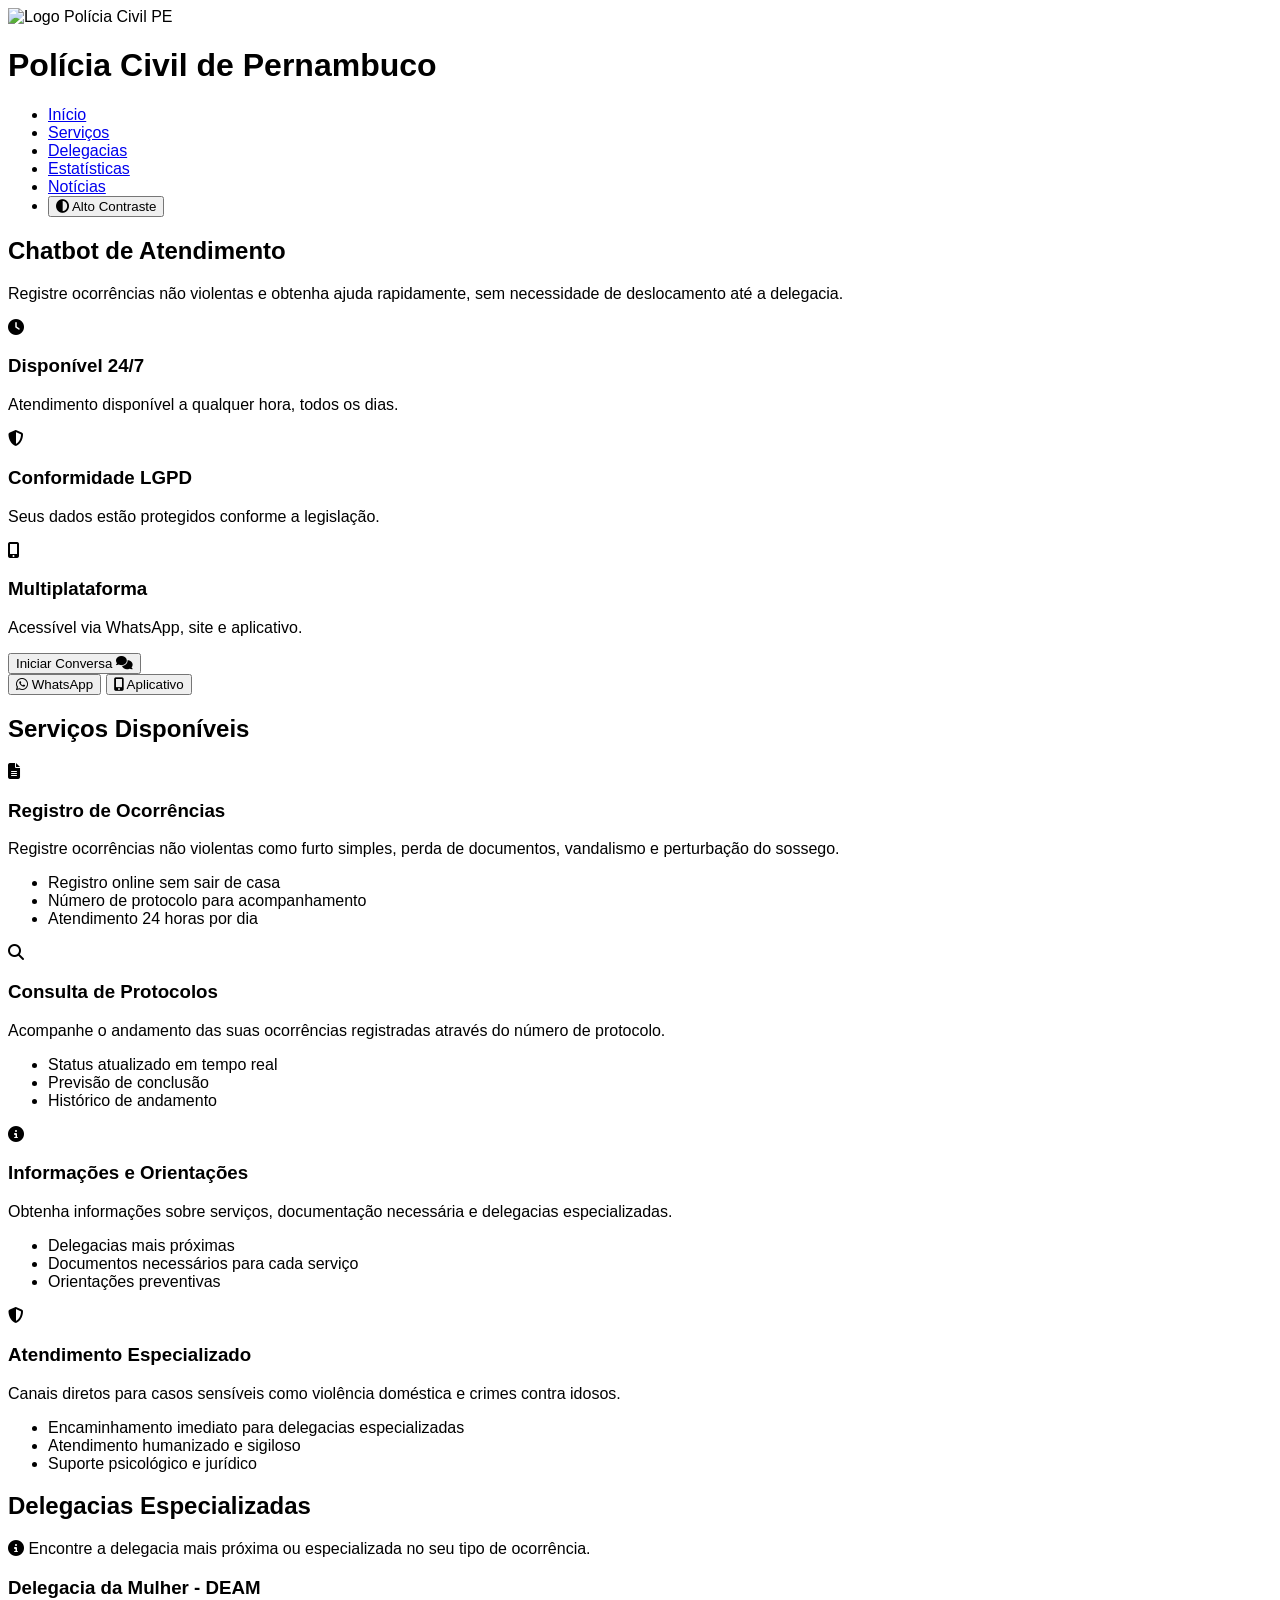
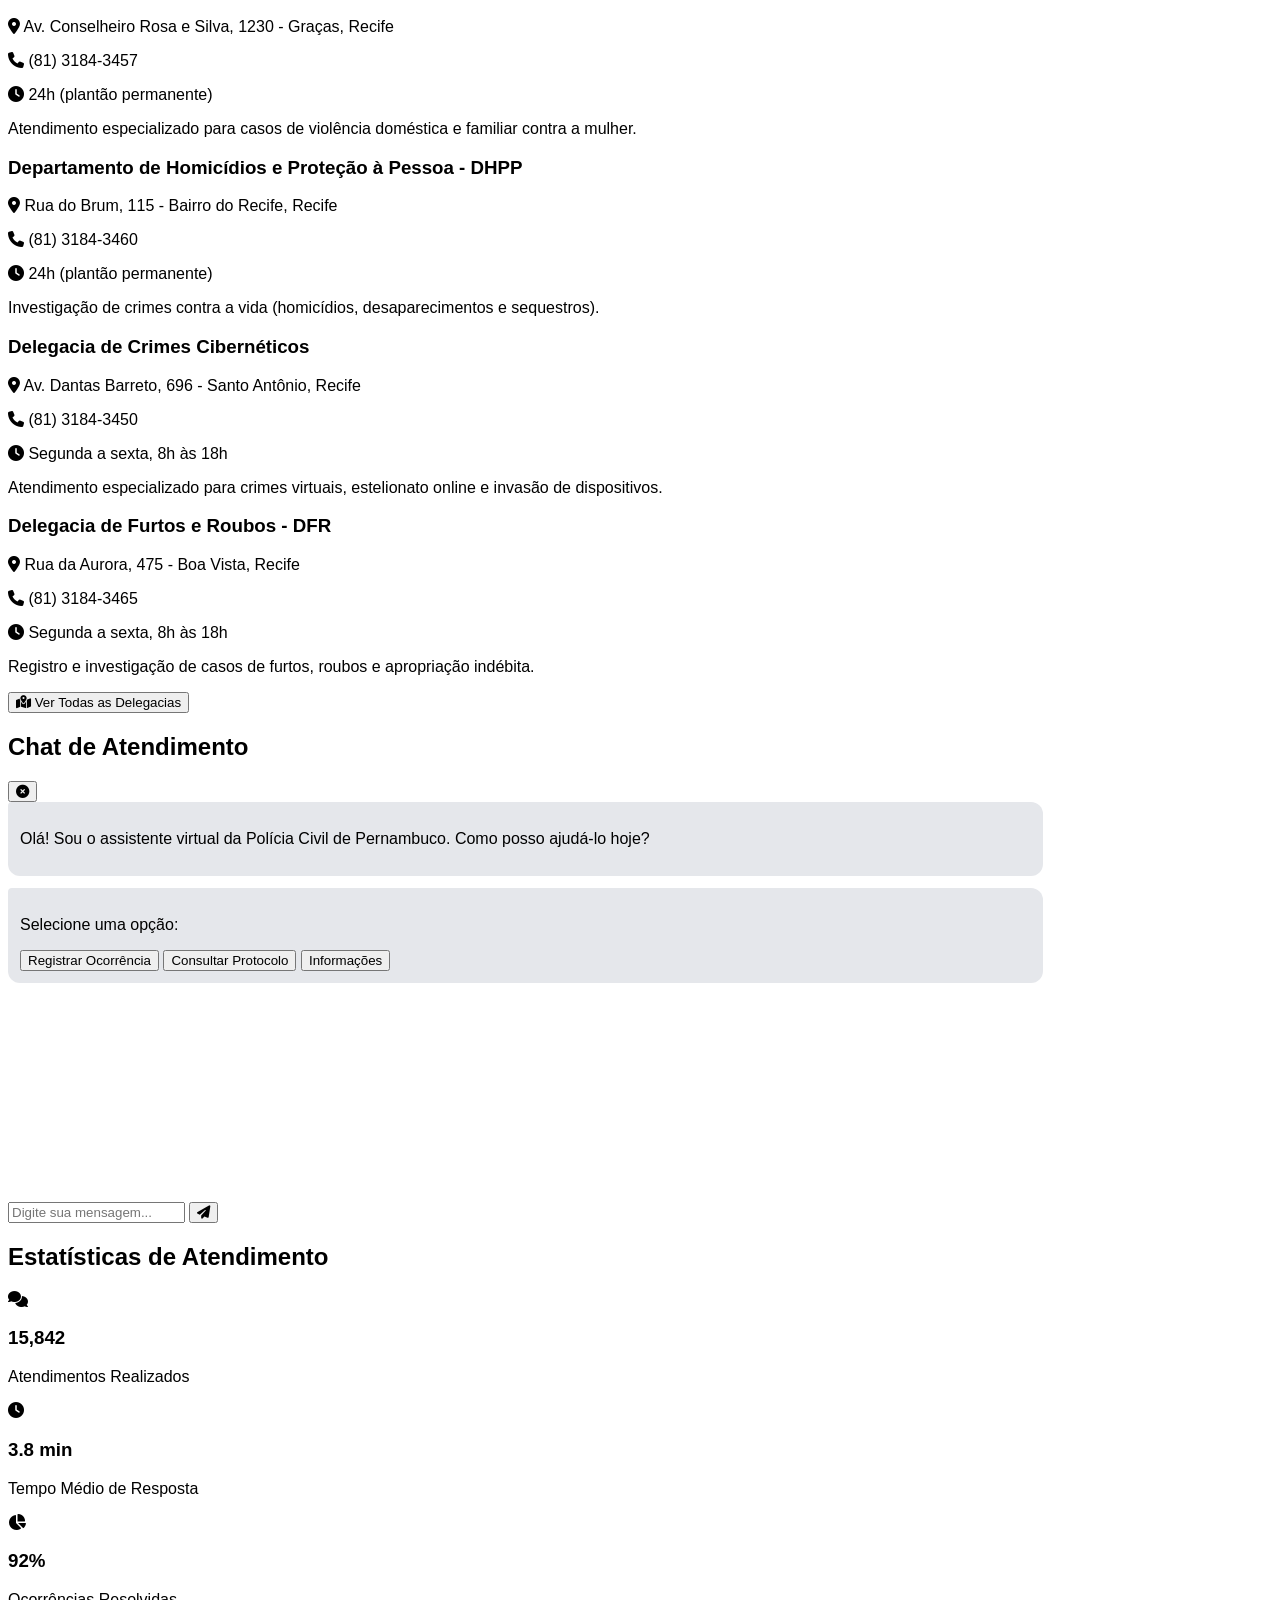
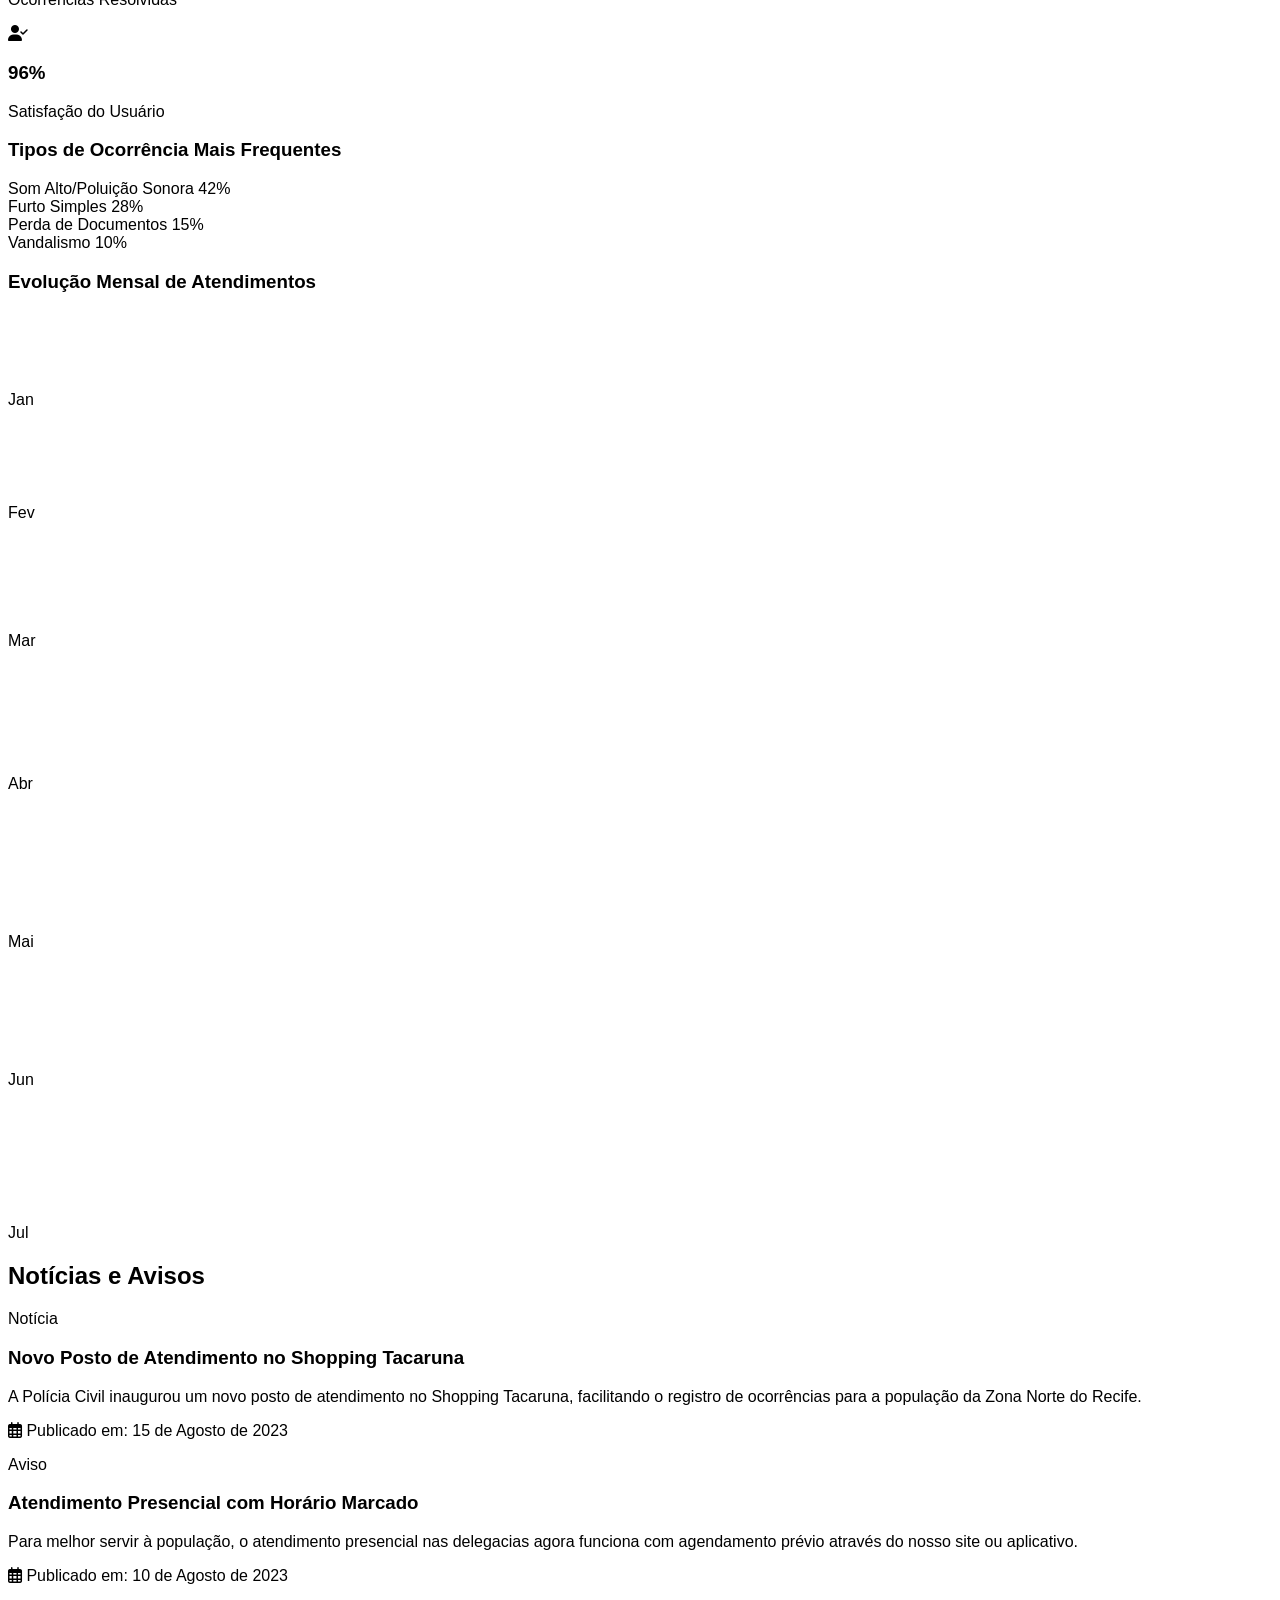
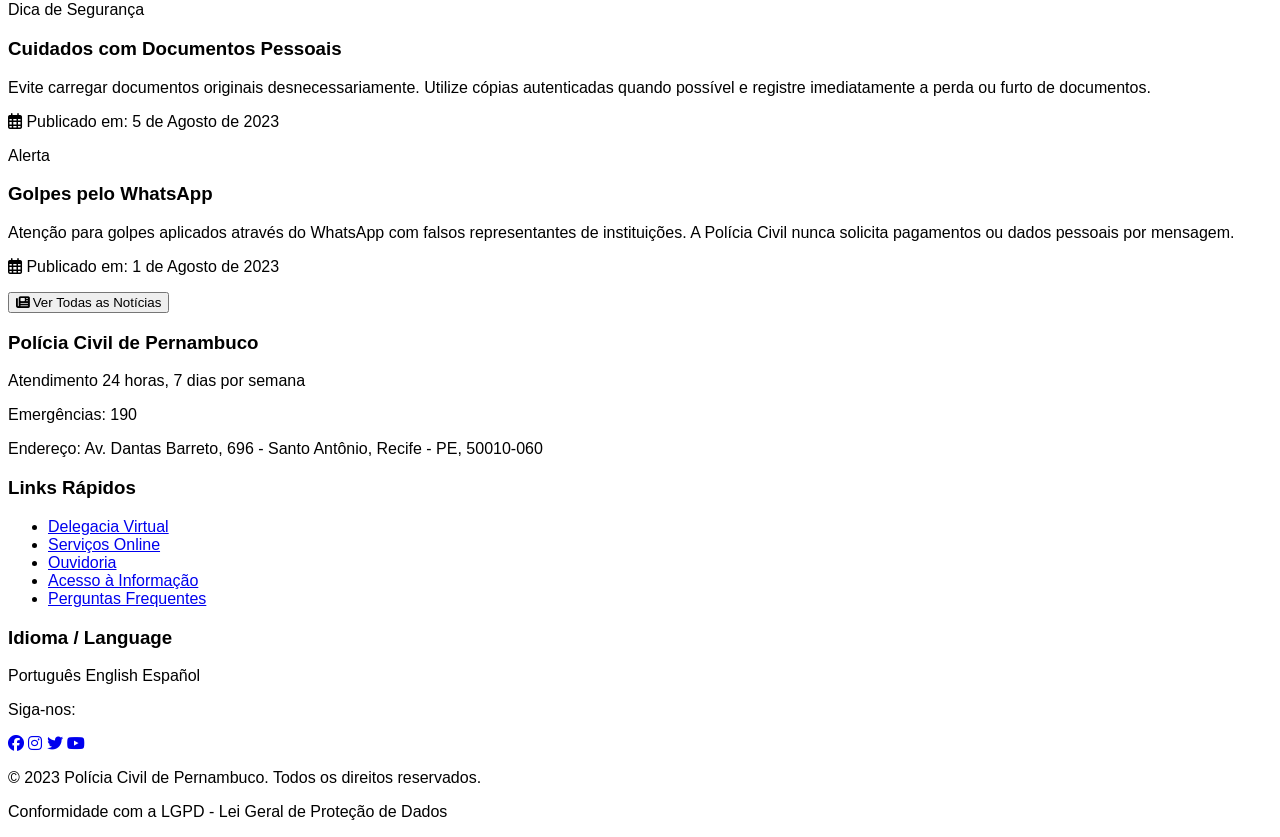
==== projeto-pcpe/index.html @ b9df8be2 "Primeiro commit" ====
<!DOCTYPE html>
<html lang="pt-BR">
<head>
    <meta charset="UTF-8">
    <meta name="viewport" content="width=device-width, initial-scale=1.0">
    <title>Chatbot - Polícia Civil de Pernambuco</title>
    <link href="https://cdn.jsdelivr.net/npm/tailwindcss@2.2.19/dist/tailwind.min.css" rel="stylesheet">
    <link rel="stylesheet" href="https://cdnjs.cloudflare.com/ajax/libs/font-awesome/6.4.0/css/all.min.css">
    <link rel="stylesheet" href="css/style.css">
    <link rel="stylesheet" href="css/chat.css">
</head>
<body class="bg-gray-100">
    <!-- Header -->
    <header class="bg-blue-900 text-white py-4 px-6 shadow-md">
        <div class="container mx-auto flex justify-between items-center">
            <div class="flex items-center">
                <img src="[data-uri]" alt="Logo Polícia Civil PE" class="h-10 w-10 mr-3">
                <h1 class="text-xl font-bold">Polícia Civil de Pernambuco</h1>
            </div>
            <nav>
                <ul class="flex space-x-6">
                    <li><a href="#inicio" class="hover:text-yellow-300 transition">Início</a></li>
                    <li><a href="#servicos" class="hover:text-yellow-300 transition">Serviços</a></li>
                    <li><a href="#delegacias" class="hover:text-yellow-300 transition">Delegacias</a></li>
                    <li><a href="#estatisticas" class="hover:text-yellow-300 transition">Estatísticas</a></li>
                    <li><a href="#noticias" class="hover:text-yellow-300 transition">Notícias</a></li>
                    <li><button id="contrast-toggle" class="hover:text-yellow-300 transition"><i class="fas fa-adjust"></i> Alto Contraste</button></li>
                </ul>
            </nav>
        </div>
    </header>

    <main class="container mx-auto px-4 py-8">
        <!-- Hero Section -->
        <section id="inicio" class="bg-white rounded-lg shadow-md p-8 mb-8 text-center">
            <h2 class="text-3xl font-bold text-blue-900 mb-4">Chatbot de Atendimento</h2>
            <p class="text-gray-700 mb-6">Registre ocorrências não violentas e obtenha ajuda rapidamente, sem necessidade de deslocamento até a delegacia.</p>
            
            <div class="grid grid-cols-1 md:grid-cols-3 gap-6 mb-8">
                <div class="bg-blue-100 p-6 rounded-lg">
                    <i class="fas fa-clock text-blue-900 text-3xl mb-3"></i>
                    <h3 class="font-semibold text-lg mb-2">Disponível 24/7</h3>
                    <p class="text-gray-700">Atendimento disponível a qualquer hora, todos os dias.</p>
                </div>
                <div class="bg-blue-100 p-6 rounded-lg">
                    <i class="fas fa-shield-alt text-blue-900 text-3xl mb-3"></i>
                    <h3 class="font-semibold text-lg mb-2">Conformidade LGPD</h3>
                    <p class="text-gray-700">Seus dados estão protegidos conforme a legislação.</p>
                </div>
                <div class="bg-blue-100 p-6 rounded-lg">
                    <i class="fas fa-mobile-alt text-blue-900 text-3xl mb-3"></i>
                    <h3 class="font-semibold text-lg mb-2">Multiplataforma</h3>
                    <p class="text-gray-700">Acessível via WhatsApp, site e aplicativo.</p>
                </div>
            </div>
            
            <div class="flex flex-col items-center">
                <button id="start-chat" class="bg-blue-900 hover:bg-blue-800 text-white font-bold py-3 px-6 rounded-full transition mb-4">
                    Iniciar Conversa <i class="fas fa-comments ml-2"></i>
                </button>
                <div class="flex space-x-4">
                    <button class="bg-green-500 hover:bg-green-600 text-white py-2 px-4 rounded-lg transition">
                        <i class="fab fa-whatsapp mr-2"></i> WhatsApp
                    </button>
                    <button class="bg-gray-800 hover:bg-gray-900 text-white py-2 px-4 rounded-lg transition">
                        <i class="fas fa-mobile-alt mr-2"></i> Aplicativo
                    </button>
                </div>
            </div>
        </section>

        <!-- Services Section -->
        <section id="servicos" class="bg-white rounded-lg shadow-md p-8 mb-8">
            <h2 class="text-2xl font-bold text-blue-900 mb-6">Serviços Disponíveis</h2>
            
            <div class="grid grid-cols-1 md:grid-cols-2 gap-6">
                <div class="bg-blue-50 p-6 rounded-lg">
                    <div class="flex items-center mb-4">
                        <div class="w-12 h-12 bg-blue-900 rounded-full flex items-center justify-center mr-4">
                            <i class="fas fa-file-alt text-white text-xl"></i>
                        </div>
                        <h3 class="text-xl font-semibold">Registro de Ocorrências</h3>
                    </div>
                    <p class="text-gray-700 mb-4">Registre ocorrências não violentas como furto simples, perda de documentos, vandalismo e perturbação do sossego.</p>
                    <ul class="list-disc list-inside text-gray-700 pl-4">
                        <li>Registro online sem sair de casa</li>
                        <li>Número de protocolo para acompanhamento</li>
                        <li>Atendimento 24 horas por dia</li>
                    </ul>
                </div>
                
                <div class="bg-blue-50 p-6 rounded-lg">
                    <div class="flex items-center mb-4">
                        <div class="w-12 h-12 bg-blue-900 rounded-full flex items-center justify-center mr-4">
                            <i class="fas fa-search text-white text-xl"></i>
                        </div>
                        <h3 class="text-xl font-semibold">Consulta de Protocolos</h3>
                    </div>
                    <p class="text-gray-700 mb-4">Acompanhe o andamento das suas ocorrências registradas através do número de protocolo.</p>
                    <ul class="list-disc list-inside text-gray-700 pl-4">
                        <li>Status atualizado em tempo real</li>
                        <li>Previsão de conclusão</li>
                        <li>Histórico de andamento</li>
                    </ul>
                </div>
                
                <div class="bg-blue-50 p-6 rounded-lg">
                    <div class="flex items-center mb-4">
                        <div class="w-12 h-12 bg-blue-900 rounded-full flex items-center justify-center mr-4">
                            <i class="fas fa-info-circle text-white text-xl"></i>
                        </div>
                        <h3 class="text-xl font-semibold">Informações e Orientações</h3>
                    </div>
                    <p class="text-gray-700 mb-4">Obtenha informações sobre serviços, documentação necessária e delegacias especializadas.</p>
                    <ul class="list-disc list-inside text-gray-700 pl-4">
                        <li>Delegacias mais próximas</li>
                        <li>Documentos necessários para cada serviço</li>
                        <li>Orientações preventivas</li>
                    </ul>
                </div>
                
                <div class="bg-blue-50 p-6 rounded-lg">
                    <div class="flex items-center mb-4">
                        <div class="w-12 h-12 bg-blue-900 rounded-full flex items-center justify-center mr-4">
                            <i class="fas fa-shield-alt text-white text-xl"></i>
                        </div>
                        <h3 class="text-xl font-semibold">Atendimento Especializado</h3>
                    </div>
                    <p class="text-gray-700 mb-4">Canais diretos para casos sensíveis como violência doméstica e crimes contra idosos.</p>
                    <ul class="list-disc list-inside text-gray-700 pl-4">
                        <li>Encaminhamento imediato para delegacias especializadas</li>
                        <li>Atendimento humanizado e sigiloso</li>
                        <li>Suporte psicológico e jurídico</li>
                    </ul>
                </div>
            </div>
        </section>

        <!-- Police Stations Section -->
        <section id="delegacias" class="bg-white rounded-lg shadow-md p-8 mb-8">
            <h2 class="text-2xl font-bold text-blue-900 mb-6">Delegacias Especializadas</h2>
            
            <div class="bg-blue-50 p-4 rounded-lg mb-6">
                <p class="text-blue-800"><i class="fas fa-info-circle mr-2"></i> Encontre a delegacia mais próxima ou especializada no seu tipo de ocorrência.</p>
            </div>
            
            <div class="grid grid-cols-1 md:grid-cols-2 gap-6">
                <div class="bg-gray-100 p-6 rounded-lg">
                    <h3 class="text-xl font-semibold mb-4">Delegacia da Mulher - DEAM</h3>
                    <p class="text-gray-700 mb-2"><i class="fas fa-map-marker-alt mr-2 text-blue-900"></i> Av. Conselheiro Rosa e Silva, 1230 - Graças, Recife</p>
                    <p class="text-gray-700 mb-2"><i class="fas fa-phone mr-2 text-blue-900"></i> (81) 3184-3457</p>
                    <p class="text-gray-700 mb-4"><i class="fas fa-clock mr-2 text-blue-900"></i> 24h (plantão permanente)</p>
                    <p class="text-gray-700">Atendimento especializado para casos de violência doméstica e familiar contra a mulher.</p>
                </div>
                
                <div class="bg-gray-100 p-6 rounded-lg">
                    <h3 class="text-xl font-semibold mb-4">Departamento de Homicídios e Proteção à Pessoa - DHPP</h3>
                    <p class="text-gray-700 mb-2"><i class="fas fa-map-marker-alt mr-2 text-blue-900"></i> Rua do Brum, 115 - Bairro do Recife, Recife</p>
                    <p class="text-gray-700 mb-2"><i class="fas fa-phone mr-2 text-blue-900"></i> (81) 3184-3460</p>
                    <p class="text-gray-700 mb-4"><i class="fas fa-clock mr-2 text-blue-900"></i> 24h (plantão permanente)</p>
                    <p class="text-gray-700">Investigação de crimes contra a vida (homicídios, desaparecimentos e sequestros).</p>
                </div>
                
                <div class="bg-gray-100 p-6 rounded-lg">
                    <h3 class="text-xl font-semibold mb-4">Delegacia de Crimes Cibernéticos</h3>
                    <p class="text-gray-700 mb-2"><i class="fas fa-map-marker-alt mr-2 text-blue-900"></i> Av. Dantas Barreto, 696 - Santo Antônio, Recife</p>
                    <p class="text-gray-700 mb-2"><i class="fas fa-phone mr-2 text-blue-900"></i> (81) 3184-3450</p>
                    <p class="text-gray-700 mb-4"><i class="fas fa-clock mr-2 text-blue-900"></i> Segunda a sexta, 8h às 18h</p>
                    <p class="text-gray-700">Atendimento especializado para crimes virtuais, estelionato online e invasão de dispositivos.</p>
                </div>
                
                <div class="bg-gray-100 p-6 rounded-lg">
                    <h3 class="text-xl font-semibold mb-4">Delegacia de Furtos e Roubos - DFR</h3>
                    <p class="text-gray-700 mb-2"><i class="fas fa-map-marker-alt mr-2 text-blue-900"></i> Rua da Aurora, 475 - Boa Vista, Recife</p>
                    <p class="text-gray-700 mb-2"><i class="fas fa-phone mr-2 text-blue-900"></i> (81) 3184-3465</p>
                    <p class="text-gray-700 mb-4"><i class="fas fa-clock mr-2 text-blue-900"></i> Segunda a sexta, 8h às 18h</p>
                    <p class="text-gray-700">Registro e investigação de casos de furtos, roubos e apropriação indébita.</p>
                </div>
            </div>
            
            <div class="mt-8 text-center">
                <button class="bg-blue-900 hover:bg-blue-800 text-white font-bold py-3 px-6 rounded-lg transition">
                    <i class="fas fa-map-marked-alt mr-2"></i> Ver Todas as Delegacias
                </button>
            </div>
        </section>

        <!-- Chat Interface -->
        <section id="chat-interface" class="bg-white rounded-lg shadow-md p-6 mb-8 hidden">
            <div class="flex justify-between items-center mb-4">
                <h2 class="text-2xl font-bold text-blue-900">Chat de Atendimento</h2>
                <button id="close-chat" class="text-red-500 hover:text-red-700">
                    <i class="fas fa-times-circle text-2xl"></i>
                </button>
            </div>
            
            <div class="chat-container bg-gray-100 p-4 rounded-lg mb-4" id="chat-messages">
                <div class="message bot-message">
                    <p>Olá! Sou o assistente virtual da Polícia Civil de Pernambuco. Como posso ajudá-lo hoje?</p>
                </div>
                <div class="message bot-message">
                    <p>Selecione uma opção:</p>
                    <div class="mt-2 flex flex-wrap gap-2">
                        <button class="option-button bg-blue-900 text-white px-4 py-2 rounded-lg" data-option="register">Registrar Ocorrência</button>
                        <button class="option-button bg-blue-700 text-white px-4 py-2 rounded-lg" data-option="consult">Consultar Protocolo</button>
                        <button class="option-button bg-blue-500 text-white px-4 py-2 rounded-lg" data-option="info">Informações</button>
                    </div>
                </div>
            </div>
            
            <div class="flex">
                <input type="text" id="chat-input" placeholder="Digite sua mensagem..." class="flex-grow border border-gray-300 rounded-l-lg p-3 focus:outline-none focus:ring-2 focus:ring-blue-500">
                <button id="send-message" class="bg-blue-900 text-white px-6 rounded-r-lg">
                    <i class="fas fa-paper-plane"></i>
                </button>
            </div>
        </section>

        <!-- Statistics Section -->
        <section id="estatisticas" class="bg-white rounded-lg shadow-md p-8 mb-8">
            <h2 class="text-2xl font-bold text-blue-900 mb-6">Estatísticas de Atendimento</h2>
            
            <div class="grid grid-cols-1 md:grid-cols-2 lg:grid-cols-4 gap-6 mb-8">
                <div class="stat-card bg-blue-100 p-6 rounded-lg text-center">
                    <i class="fas fa-comments text-blue-900 text-3xl mb-3"></i>
                    <h3 class="font-bold text-2xl mb-1">15,842</h3>
                    <p class="text-gray-700">Atendimentos Realizados</p>
                </div>
                
                <div class="stat-card bg-green-100 p-6 rounded-lg text-center">
                    <i class="fas fa-clock text-green-900 text-3xl mb-3"></i>
                    <h3 class="font-bold text-2xl mb-1">3.8 min</h3>
                    <p class="text-gray-700">Tempo Médio de Resposta</p>
                </div>
                
                <div class="stat-card bg-yellow-100 p-6 rounded-lg text-center">
                    <i class="fas fa-chart-pie text-yellow-900 text-3xl mb-3"></i>
                    <h3 class="font-bold text-2xl mb-1">92%</h3>
                    <p class="text-gray-700">Ocorrências Resolvidas</p>
                </div>
                
                <div class="stat-card bg-purple-100 p-6 rounded-lg text-center">
                    <i class="fas fa-user-check text-purple-900 text-3xl mb-3"></i>
                    <h3 class="font-bold text-2xl mb-1">96%</h3>
                    <p class="text-gray-700">Satisfação do Usuário</p>
                </div>
            </div>
            
            <div class="bg-gray-100 p-6 rounded-lg mb-8">
                <h3 class="font-semibold text-lg mb-4">Tipos de Ocorrência Mais Frequentes</h3>
                <div class="grid grid-cols-1 md:grid-cols-2 gap-4">
                    <div class="bg-white p-4 rounded-lg shadow-sm">
                        <div class="flex justify-between mb-2">
                            <span>Som Alto/Poluição Sonora</span>
                            <span class="font-semibold">42%</span>
                        </div>
                        <div class="w-full bg-gray-200 rounded-full h-2.5">
                            <div class="bg-blue-600 h-2.5 rounded-full" style="width: 42%"></div>
                        </div>
                    </div>
                    
                    <div class="bg-white p-4 rounded-lg shadow-sm">
                        <div class="flex justify-between mb-2">
                            <span>Furto Simples</span>
                            <span class="font-semibold">28%</span>
                        </div>
                        <div class="w-full bg-gray-200 rounded-full h-2.5">
                            <div class="bg-blue-600 h-2.5 rounded-full" style="width: 28%"></div>
                        </div>
                    </div>
                    
                    <div class="bg-white p-4 rounded-lg shadow-sm">
                        <div class="flex justify-between mb-2">
                            <span>Perda de Documentos</span>
                            <span class="font-semibold">15%</span>
                        </div>
                        <div class="w-full bg-gray-200 rounded-full h-2.5">
                            <div class="bg-blue-600 h-2.5 rounded-full" style="width: 15%"></div>
                        </div>
                    </div>
                    
                    <div class="bg-white p-4 rounded-lg shadow-sm">
                        <div class="flex justify-between mb-2">
                            <span>Vandalismo</span>
                            <span class="font-semibold">10%</span>
                        </div>
                        <div class="w-full bg-gray-200 rounded-full h-2.5">
                            <div class="bg-blue-600 h-2.5 rounded-full" style="width: 10%"></div>
                        </div>
                    </div>
                </div>
            </div>
            
            <div class="bg-blue-50 p-6 rounded-lg">
                <h3 class="font-semibold text-lg mb-4">Evolução Mensal de Atendimentos</h3>
                <div class="flex items-end h-40 gap-2 justify-center">
                    <div class="flex flex-col items-center">
                        <div class="bg-blue-900 w-10 rounded-t" style="height: 80px;"></div>
                        <span class="text-xs mt-1">Jan</span>
                    </div>
                    <div class="flex flex-col items-center">
                        <div class="bg-blue-800 w-10 rounded-t" style="height: 95px;"></div>
                        <span class="text-xs mt-1">Fev</span>
                    </div>
                    <div class="flex flex-col items-center">
                        <div class="bg-blue-700 w-10 rounded-t" style="height: 110px;"></div>
                        <span class="text-xs mt-1">Mar</span>
                    </div>
                    <div class="flex flex-col items-center">
                        <div class="bg-blue-600 w-10 rounded-t" style="height: 125px;"></div>
                        <span class="text-xs mt-1">Abr</span>
                    </div>
                    <div class="flex flex-col items-center">
                        <div class="bg-blue-500 w-10 rounded-t" style="height: 140px;"></div>
                        <span class="text-xs mt-1">Mai</span>
                    </div>
                    <div class="flex flex-col items-center">
                        <div class="bg-blue-900 w-10 rounded-t" style="height: 120px;"></div>
                        <span class="text-xs mt-1">Jun</span>
                    </div>
                    <div class="flex flex-col items-center">
                        <div class="bg-blue-800 w-10 rounded-t" style="height: 135px;"></div>
                        <span class="text-xs mt-1">Jul</span>
                    </div>
                </div>
            </div>
        </section>

        <!-- News Section -->
        <section id="noticias" class="bg-white rounded-lg shadow-md p-8 mb-8">
            <h2 class="text-2xl font-bold text-blue-900 mb-6">Notícias e Avisos</h2>
            
            <div class="grid grid-cols-1 md:grid-cols-2 gap-6">
                <div class="bg-blue-50 p-6 rounded-lg">
                    <span class="bg-blue-900 text-white text-xs font-semibold px-2.5 py-0.5 rounded">Notícia</span>
                    <h3 class="text-xl font-semibold mt-2 mb-2">Novo Posto de Atendimento no Shopping Tacaruna</h3>
                    <p class="text-gray-700 mb-4">A Polícia Civil inaugurou um novo posto de atendimento no Shopping Tacaruna, facilitando o registro de ocorrências para a população da Zona Norte do Recife.</p>
                    <p class="text-gray-500 text-sm"><i class="far fa-calendar-alt mr-1"></i> Publicado em: 15 de Agosto de 2023</p>
                </div>
                
                <div class="bg-yellow-50 p-6 rounded-lg">
                    <span class="bg-yellow-600 text-white text-xs font-semibold px-2.5 py-0.5 rounded">Aviso</span>
                    <h3 class="text-xl font-semibold mt-2 mb-2">Atendimento Presencial com Horário Marcado</h3>
                    <p class="text-gray-700 mb-4">Para melhor servir à população, o atendimento presencial nas delegacias agora funciona com agendamento prévio através do nosso site ou aplicativo.</p>
                    <p class="text-gray-500 text-sm"><i class="far fa-calendar-alt mr-1"></i> Publicado em: 10 de Agosto de 2023</p>
                </div>
                
                <div class="bg-green-50 p-6 rounded-lg">
                    <span class="bg-green-700 text-white text-xs font-semibold px-2.5 py-0.5 rounded">Dica de Segurança</span>
                    <h3 class="text-xl font-semibold mt-2 mb-2">Cuidados com Documentos Pessoais</h3>
                    <p class="text-gray-700 mb-4">Evite carregar documentos originais desnecessariamente. Utilize cópias autenticadas quando possível e registre imediatamente a perda ou furto de documentos.</p>
                    <p class="text-gray-500 text-sm"><i class="far fa-calendar-alt mr-1"></i> Publicado em: 5 de Agosto de 2023</p>
                </div>
                
                <div class="bg-red-50 p-6 rounded-lg">
                    <span class="bg-red-700 text-white text-xs font-semibold px-2.5 py-0.5 rounded">Alerta</span>
                    <h3 class="text-xl font-semibold mt-2 mb-2">Golpes pelo WhatsApp</h3>
                    <p class="text-gray-700 mb-4">Atenção para golpes aplicados através do WhatsApp com falsos representantes de instituições. A Polícia Civil nunca solicita pagamentos ou dados pessoais por mensagem.</p>
                    <p class="text-gray-500 text-sm"><i class="far fa-calendar-alt mr-1"></i> Publicado em: 1 de Agosto de 2023</p>
                </div>
            </div>
            
            <div class="mt-8 text-center">
                <button class="bg-blue-900 hover:bg-blue-800 text-white font-bold py-3 px-6 rounded-lg transition">
                    <i class="fas fa-newspaper mr-2"></i> Ver Todas as Notícias
                </button>
            </div>
        </section>
    </main>

    <!-- Footer -->
    <footer class="bg-blue-900 text-white py-8 px-6">
        <div class="container mx-auto">
            <div class="grid grid-cols-1 md:grid-cols-3 gap-8">
                <div>
                    <h3 class="text-lg font-semibold mb-4">Polícia Civil de Pernambuco</h3>
                    <p>Atendimento 24 horas, 7 dias por semana</p>
                    <p class="mt-2">Emergências: <span class="font-semibold">190</span></p>
                    <p class="mt-4">Endereço: Av. Dantas Barreto, 696 - Santo Antônio, Recife - PE, 50010-060</p>
                </div>
                
                <div>
                    <h3 class="text-lg font-semibold mb-4">Links Rápidos</h3>
                    <ul class="space-y-2">
                        <li><a href="#" class="hover:text-yellow-300 transition">Delegacia Virtual</a></li>
                        <li><a href="#" class="hover:text-yellow-300 transition">Serviços Online</a></li>
                        <li><a href="#" class="hover:text-yellow-300 transition">Ouvidoria</a></li>
                        <li><a href="#" class="hover:text-yellow-300 transition">Acesso à Informação</a></li>
                        <li><a href="#" class="hover:text-yellow-300 transition">Perguntas Frequentes</a></li>
                    </ul>
                </div>
                
                <div>
                    <h3 class="text-lg font-semibold mb-4">Idioma / Language</h3>
                    <div class="flex space-x-4 mb-4">
                        <span class="language-option py-1 px-3 rounded-lg bg-blue-800">Português</span>
                        <span class="language-option py-1 px-3 rounded-lg">English</span>
                        <span class="language-option py-1 px-3 rounded-lg">Español</span>
                    </div>
                    
                    <div class="mt-4">
                        <p class="mb-2">Siga-nos:</p>
                        <div class="flex space-x-4">
                            <a href="#" class="text-2xl hover:text-yellow-300 transition"><i class="fab fa-facebook"></i></a>
                            <a href="#" class="text-2xl hover:text-yellow-300 transition"><i class="fab fa-instagram"></i></a>
                            <a href="#" class="text-2xl hover:text-yellow-300 transition"><i class="fab fa-twitter"></i></a>
                            <a href="#" class="text-2xl hover:text-yellow-300 transition"><i class="fab fa-youtube"></i></a>
                        </div>
                    </div>
                </div>
            </div>
            
            <div class="border-t border-blue-700 mt-8 pt-6 text-center text-sm">
                <p>&copy; 2023 Polícia Civil de Pernambuco. Todos os direitos reservados.</p>
                <p class="mt-2">Conformidade com a LGPD - Lei Geral de Proteção de Dados</p>
            </div>
        </div>
    </footer>

    <script src="js/highContrast.js"></script>
    <script src="js/script.js"></script>
    <script src="js/chat.js"></script>
</body>
</html>
---- projeto-pcpe/css/style.css ----
:root {
    --primary: #1e3a8a;
    --secondary: #ffd700;
    --accent: #dc2626;
    --light: #f3f4f6;
    --dark: #1f2937;
}

body {
    font-family: 'Segoe UI', Tahoma, Geneva, Verdana, sans-serif;
    transition: all 0.3s ease;
}

.high-contrast {
    background-color: #000 !important;
    color: #fff !important;
}

.high-contrast .bg-white {
    background-color: #000 !important;
    color: #fff !important;
    border-color: #fff !important;
}

.high-contrast .text-gray-700 {
    color: #fff !important;
}

.high-contrast .border-gray-300 {
    border-color: #fff !important;
}

.stat-card {
    transition: transform 0.3s;
}

.stat-card:hover {
    transform: translateY(-5px);
}

.language-option {
    cursor: pointer;
    transition: all 0.2s;
}

.language-option:hover {
    background-color: #f3f4f6;
}

.high-contrast .language-option:hover {
    background-color: #333 !important;
}

/* Smooth scrolling for navigation */
html {
    scroll-behavior: smooth;
}
---- projeto-pcpe/css/chat.css ----
.chat-container {
    height: 400px;
    overflow-y: auto;
    scroll-behavior: smooth;
}

.message {
    max-width: 80%;
    padding: 12px;
    border-radius: 12px;
    margin-bottom: 12px;
    animation: fadeIn 0.3s;
}

.bot-message {
    background-color: #e5e7eb;
    border-top-left-radius: 4px;
}

.user-message {
    background-color: #3b82f6;
    color: white;
    border-top-right-radius: 4px;
    margin-left: auto;
}

.option-button {
    transition: all 0.2s;
}

.option-button:hover {
    transform: translateY(-2px);
    box-shadow: 0 4px 6px -1px rgba(0, 0, 0, 0.1);
}

@keyframes fadeIn {
    from { opacity: 0; transform: translateY(10px); }
    to { opacity: 1; transform: translateY(0); }
}

/* Typing indicator */
.typing-indicator {
    display: inline-block;
    padding: 12px;
    background-color: #e5e7eb;
    border-radius: 12px;
}

.typing-indicator span {
    height: 8px;
    width: 8px;
    float: left;
    margin: 0 1px;
    background-color: #9e9e9e;
    display: block;
    border-radius: 50%;
    opacity: 0.4;
}

.typing-indicator span:nth-of-type(1) {
    animation: typing 1s infinite;
}

.typing-indicator span:nth-of-type(2) {
    animation: typing 1s 0.33s infinite;
}

.typing-indicator span:nth-of-type(3) {
    animation: typing 1s 0.66s infinite;
}

@keyframes typing {
    0%, 100% {
        opacity: 0.4;
    }
    50% {
        opacity: 1;
    }
}

/* Responsividade para mobile */
@media (max-width: 768px) {
    .chat-container {
        height: 300px;
    }
    
    .message {
        max-width: 90%;
    }
    
    .option-button {
        width: 100%;
        margin-bottom: 8px;
    }
}
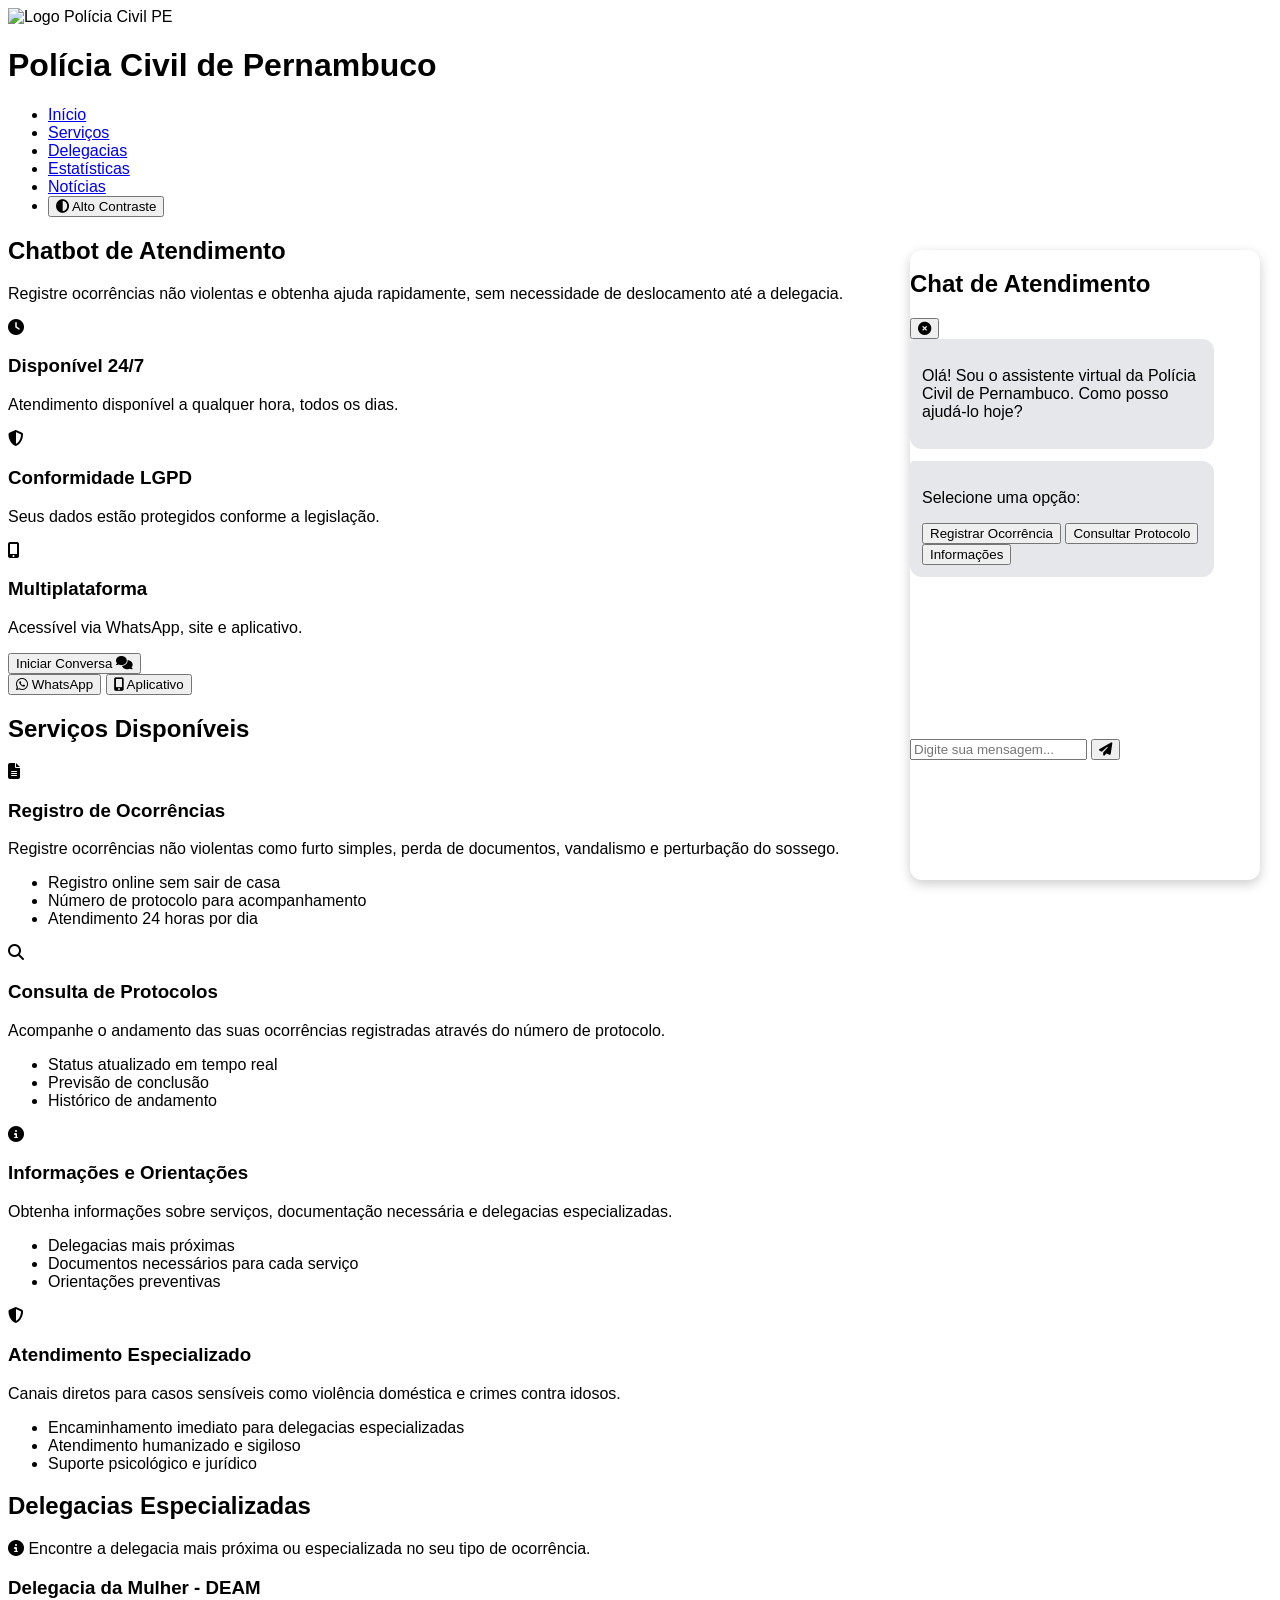
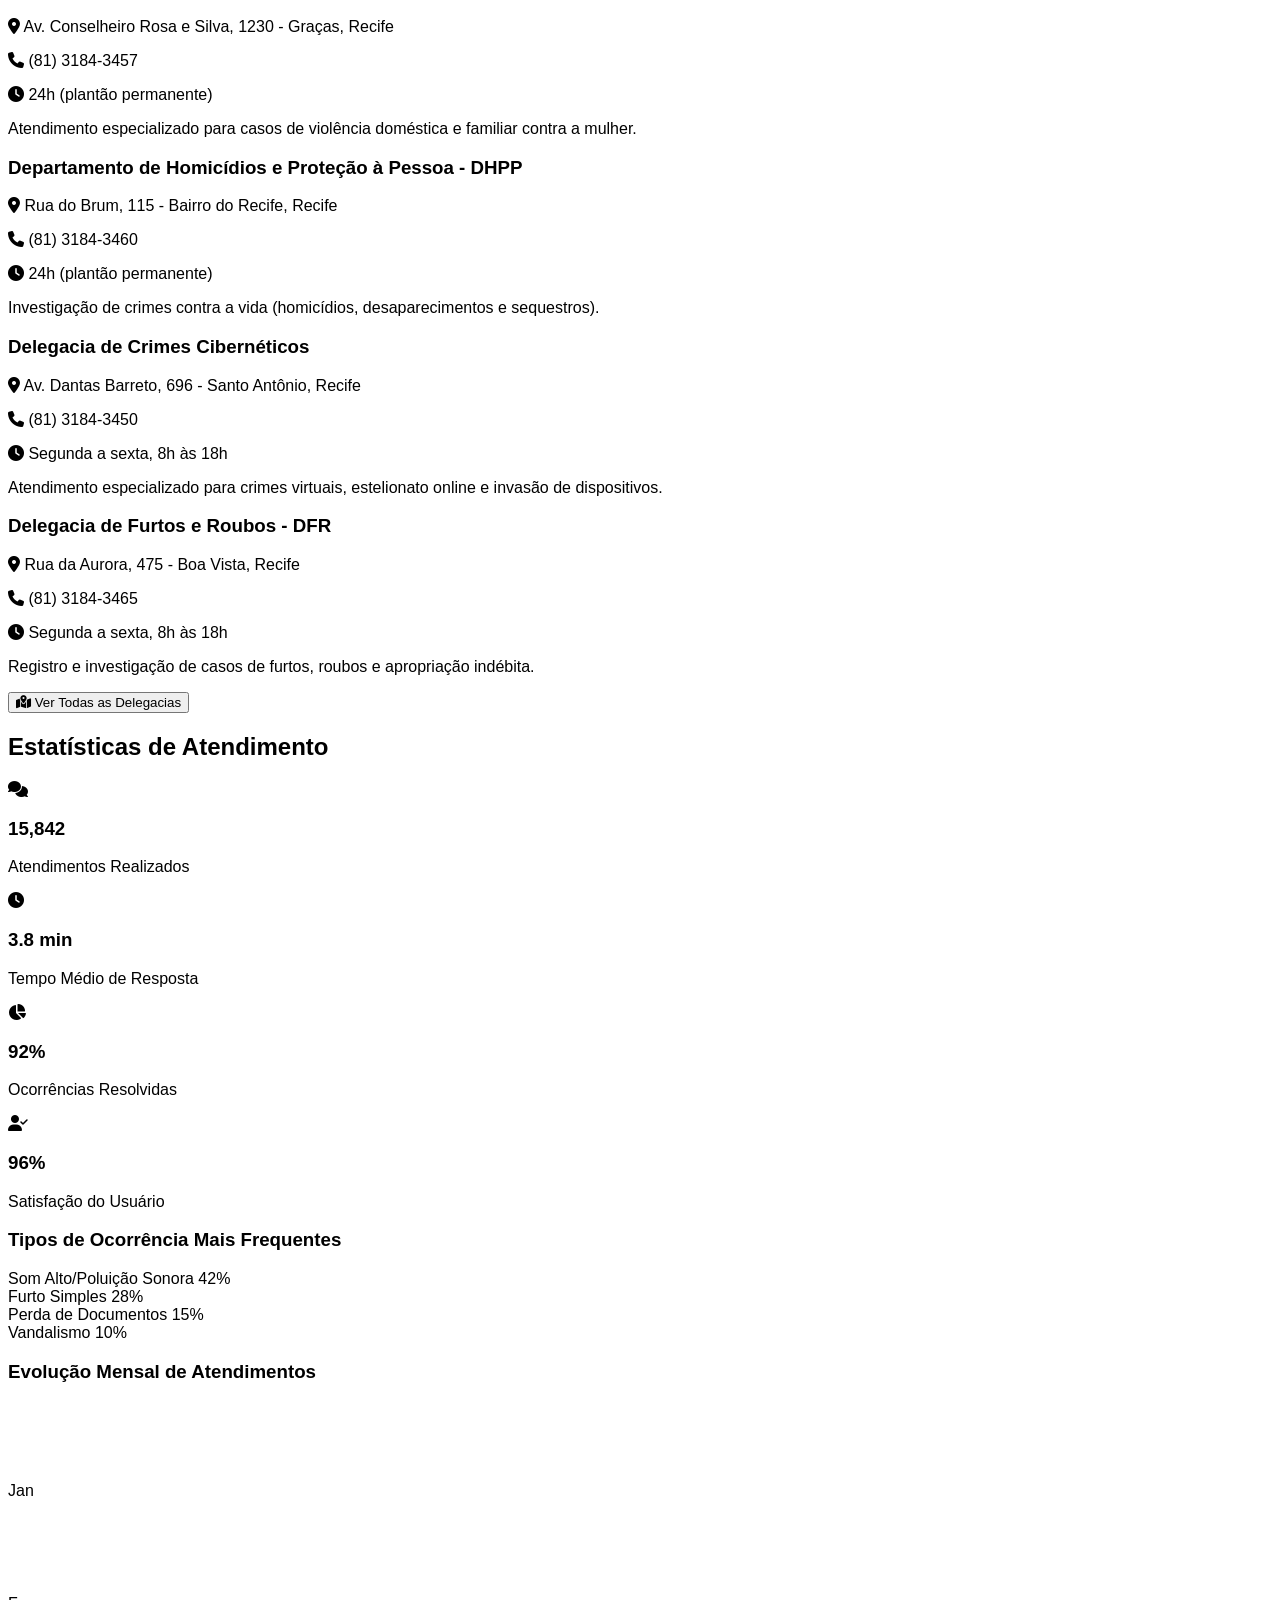
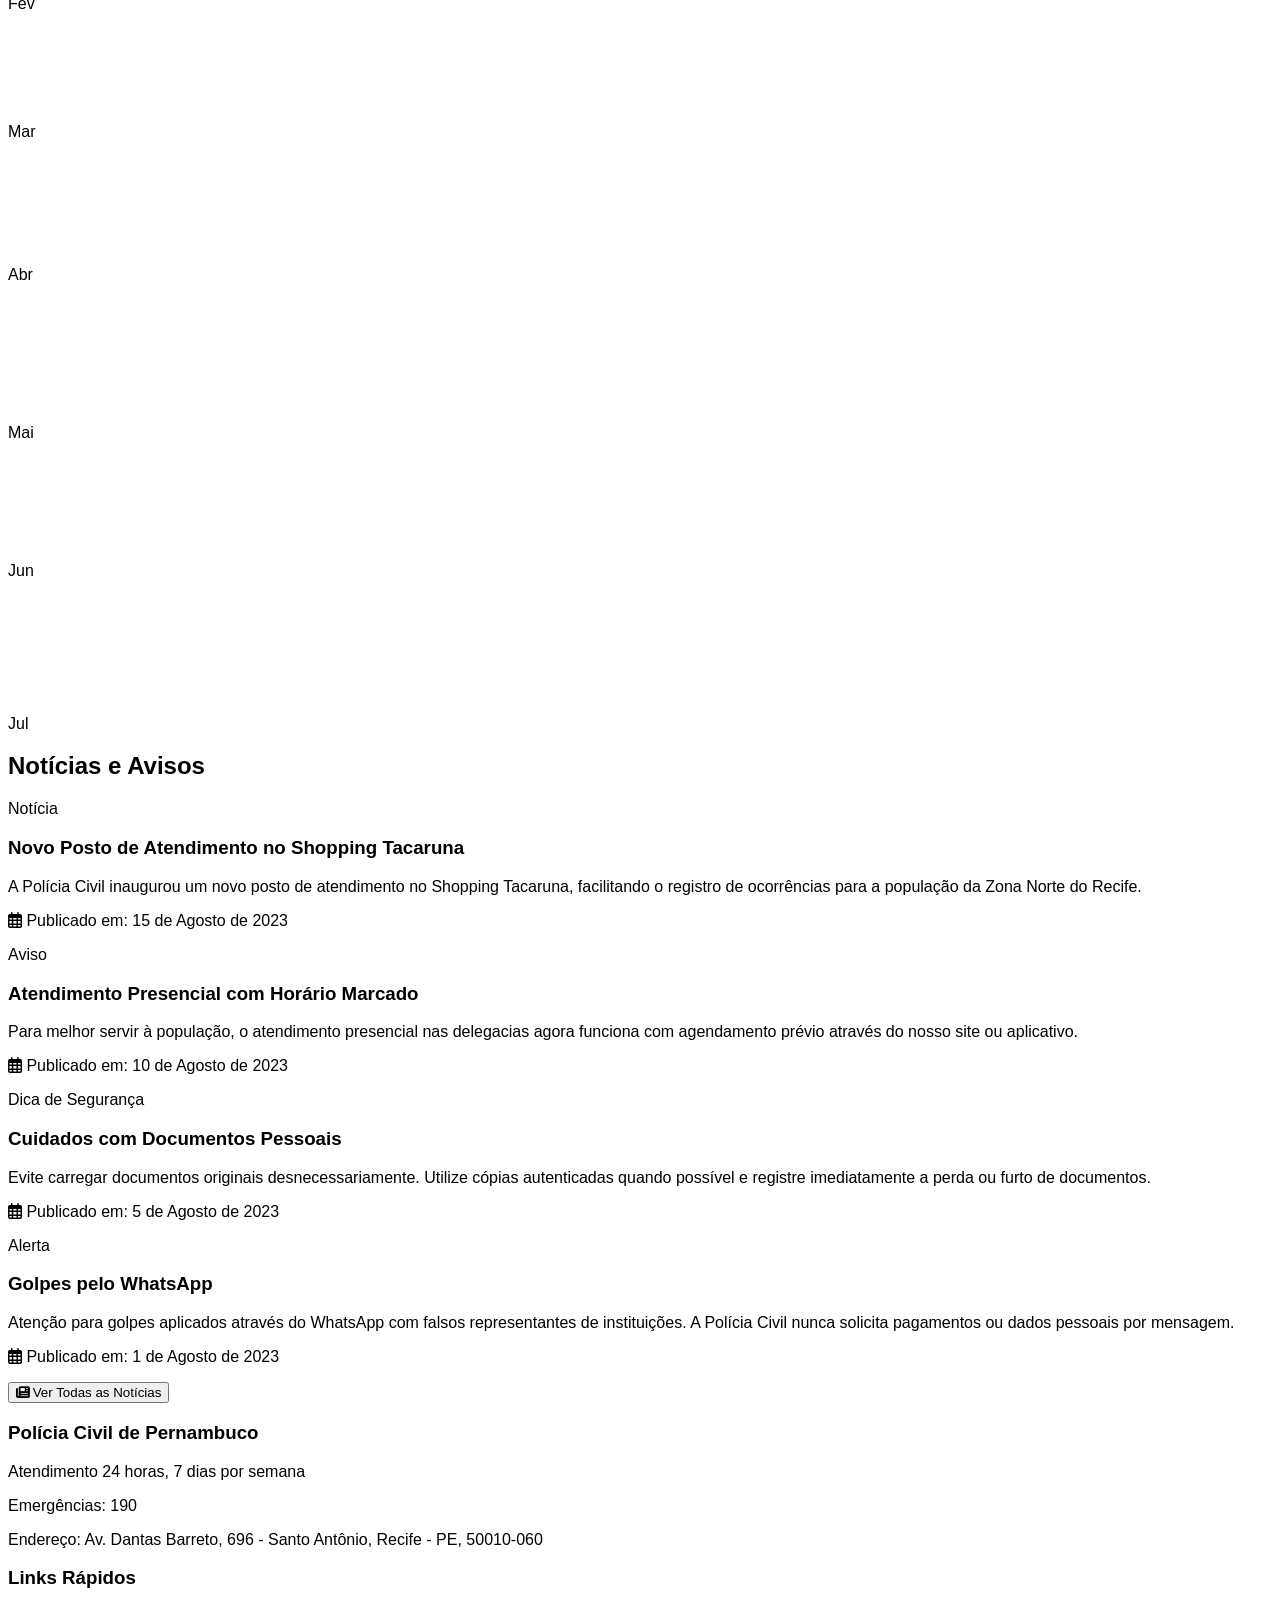
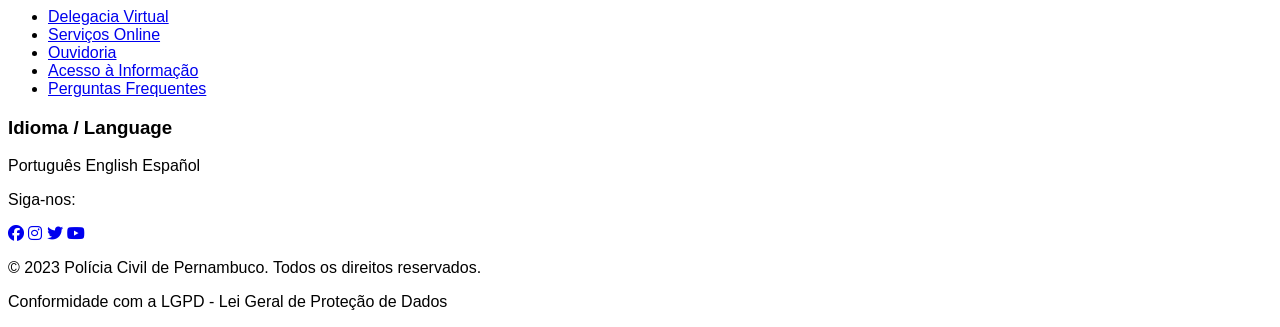
==== commit 85e304e3: "Ajuste no chatbot" ====
--- a/projeto-pcpe/index.html
+++ b/projeto-pcpe/index.html
@@ -186,8 +186,8 @@
         </section>
 
         <!-- Chat Interface -->
-        <section id="chat-interface" class="bg-white rounded-lg shadow-md p-6 mb-8 hidden">
-            <div class="flex justify-between items-center mb-4">
+        <section id="chat-interface" class="bg-white rounded-lg shadow-md p-6 mb-8 hidden" >
+            <div class="flex justify-between items-center mb-4" >
                 <h2 class="text-2xl font-bold text-blue-900">Chat de Atendimento</h2>
                 <button id="close-chat" class="text-red-500 hover:text-red-700">
                     <i class="fas fa-times-circle text-2xl"></i>
--- a/projeto-pcpe/css/chat.css
+++ b/projeto-pcpe/css/chat.css
@@ -92,4 +92,22 @@
         width: 100%;
         margin-bottom: 8px;
     }
-}+}
+
+
+#chat-interface {
+    position: fixed;
+    bottom: 20px;
+    right: 20px;
+    width: 350px;
+    height: 70vh; /* ocupa 70% da altura da tela */
+    max-height: 80vh; /* nunca passa de 80% */
+    background: white;
+    border-radius: 12px;
+    box-shadow: 0 4px 12px rgba(0,0,0,0.2);
+    z-index: 9999;
+    display: flex;
+    flex-direction: column;
+}
+
+
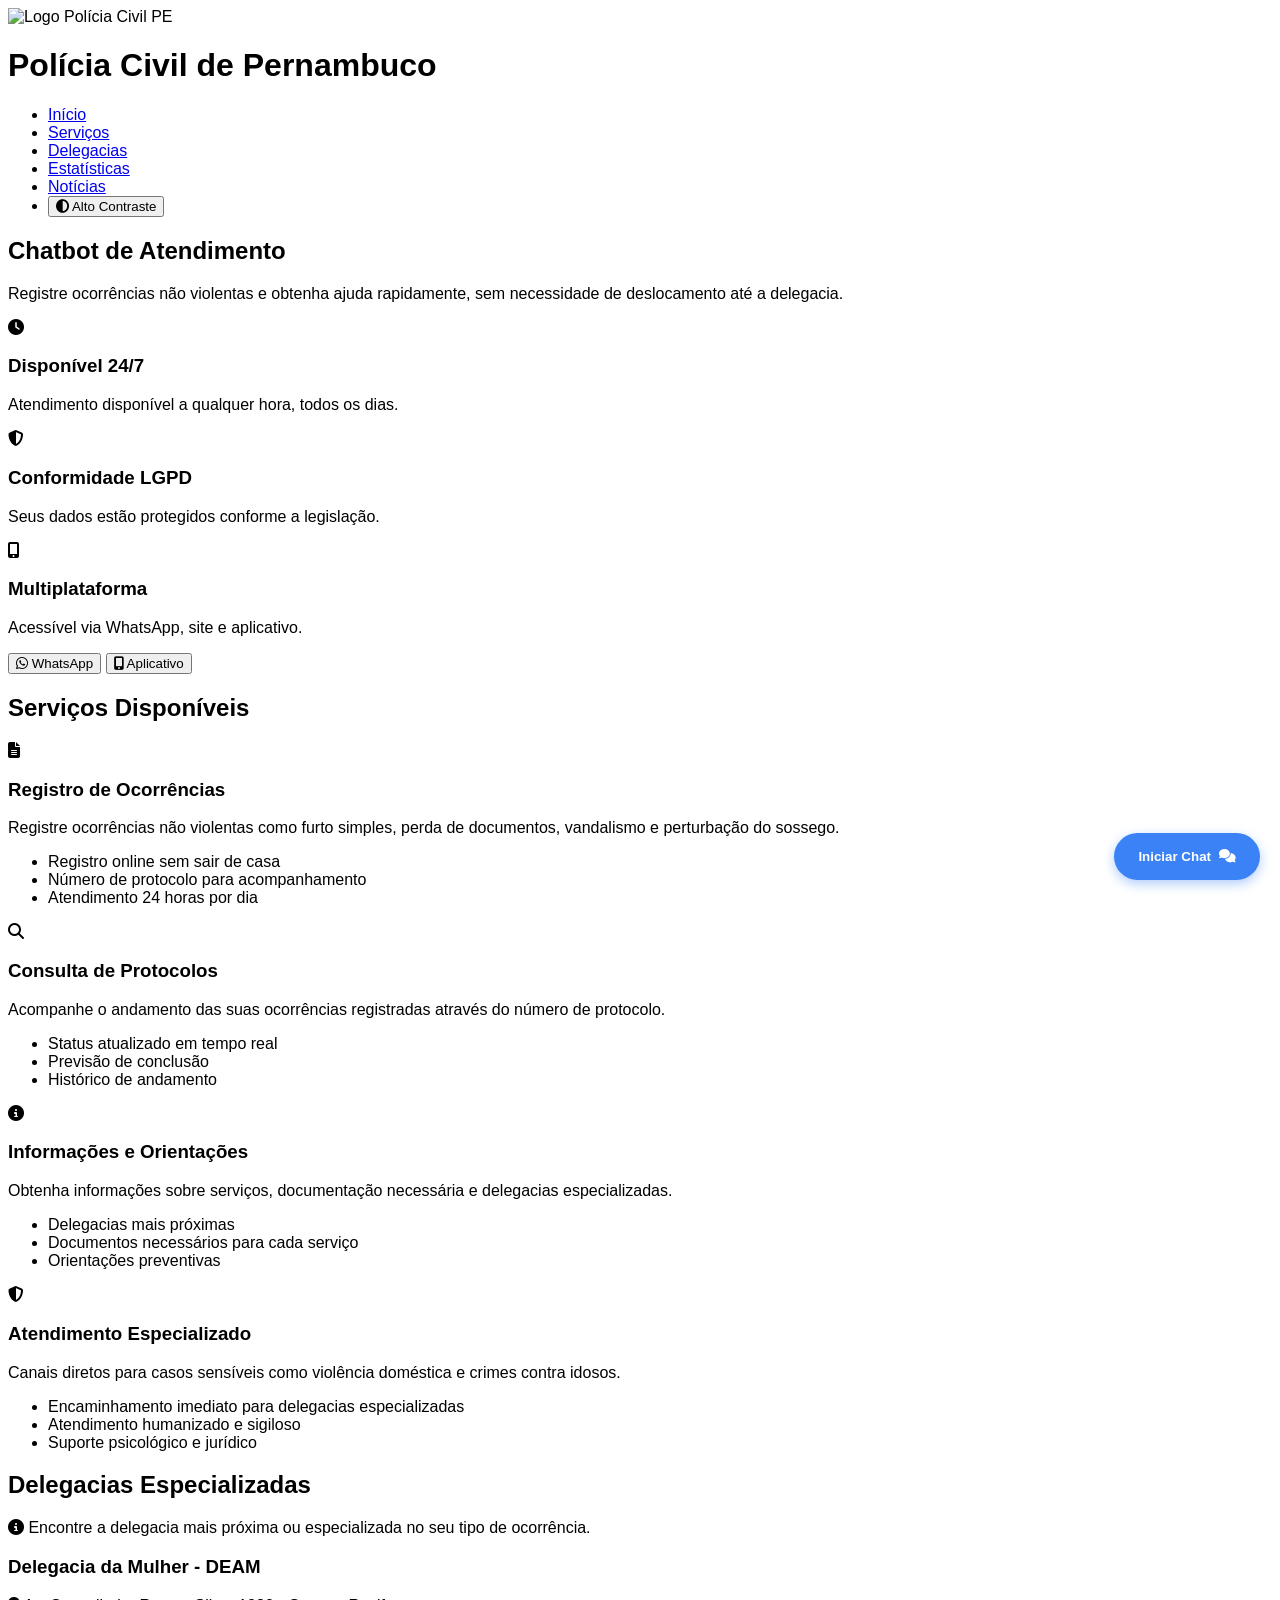
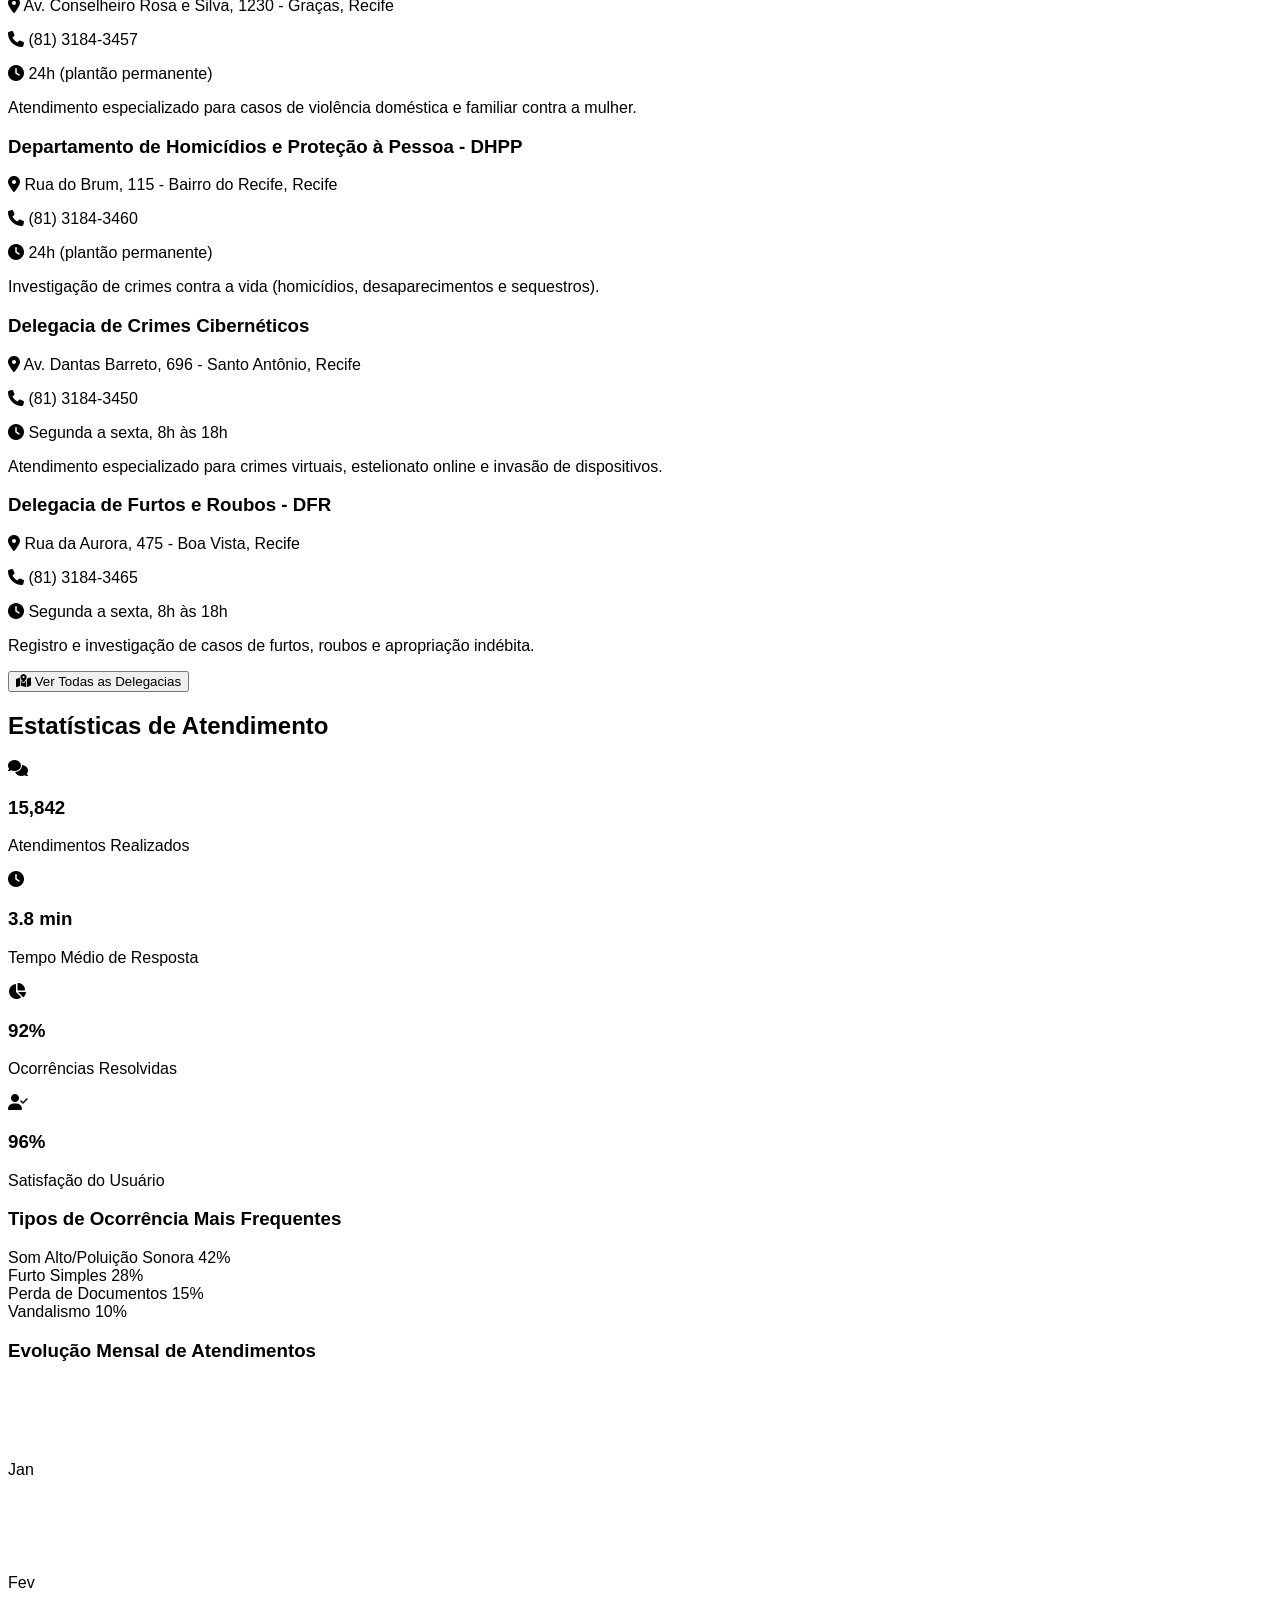
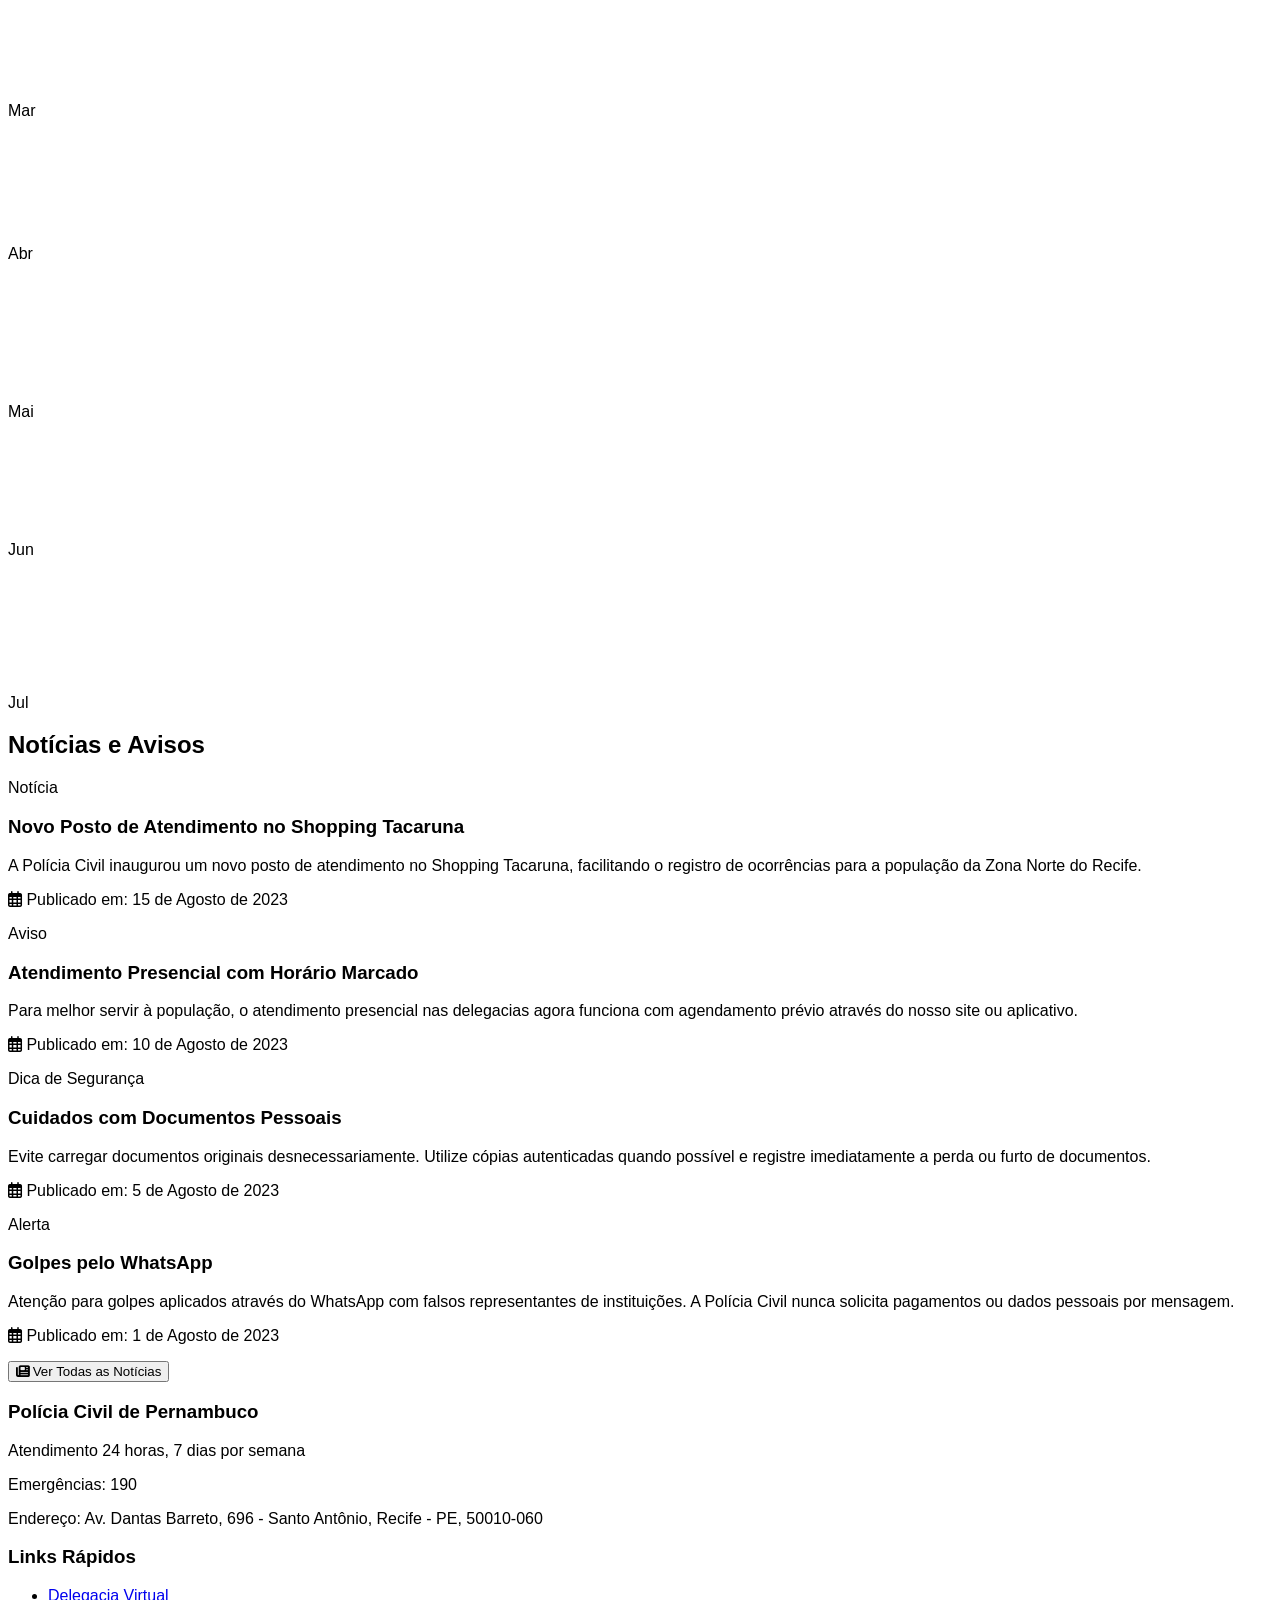
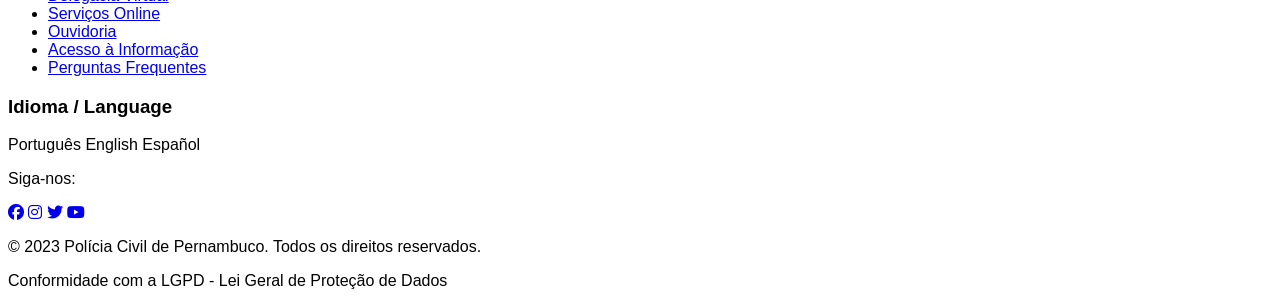
==== commit 6f6b0adb: "atualização do chat na pagina para balão flutuante" ====
--- a/projeto-pcpe/index.html
+++ b/projeto-pcpe/index.html
@@ -56,7 +56,7 @@
             
             <div class="flex flex-col items-center">
                 <button id="start-chat" class="bg-blue-900 hover:bg-blue-800 text-white font-bold py-3 px-6 rounded-full transition mb-4">
-                    Iniciar Conversa <i class="fas fa-comments ml-2"></i>
+                    Iniciar Chat <i class="fas fa-comments ml-2"></i>
                 </button>
                 <div class="flex space-x-4">
                     <button class="bg-green-500 hover:bg-green-600 text-white py-2 px-4 rounded-lg transition">
--- a/projeto-pcpe/css/chat.css
+++ b/projeto-pcpe/css/chat.css
@@ -1,113 +1,183 @@
-.chat-container {
-    height: 400px;
-    overflow-y: auto;
-    scroll-behavior: smooth;
-}
+ /* Interface do chat - CORRIGIDO */
+    #chat-interface {
+        display: none; /* começa escondido */
+        position: fixed;
+        bottom: 80px;
+        right: 20px;
+        width: 380px;
+        height: 500px;
+        background: white;
+        border-radius: 16px;
+        box-shadow: 0 10px 25px rgba(0, 0, 0, 0.2);
+        z-index: 9999;
+        flex-direction: column;
+    }
 
-.message {
-    max-width: 80%;
-    padding: 12px;
-    border-radius: 12px;
-    margin-bottom: 12px;
-    animation: fadeIn 0.3s;
-}
+    #chat-interface.active {
+        display: flex; /* aparece ao clicar no botão */
+    }
 
-.bot-message {
-    background-color: #e5e7eb;
-    border-top-left-radius: 4px;
-}
+    /* Botão de iniciar chat - MELHORADO */
+    #start-chat {
+        position: fixed;
+        bottom: 20px;
+        right: 20px;
+        z-index: 10000;
+        padding: 16px 24px;
+        background-color: #3b82f6;
+        color: white;
+        border: none;
+        border-radius: 50px;
+        cursor: pointer;
+        box-shadow: 0 4px 12px rgba(59, 130, 246, 0.4);
+        font-weight: 600;
+        display: flex;
+        align-items: center;
+        gap: 8px;
+    }
 
-.user-message {
-    background-color: #3b82f6;
-    color: white;
-    border-top-right-radius: 4px;
-    margin-left: auto;
-}
+    #start-chat:hover {
+        background-color: #2563eb;
+        transform: translateY(-2px);
+    }
 
-.option-button {
-    transition: all 0.2s;
-}
+    /* Container das mensagens - CORRIGIDO (ESSE ERA O PROBLEMA PRINCIPAL) */
+    .chat-container {
+        flex: 1;
+        padding: 12px;
+        overflow-y: auto;
+        scroll-behavior: smooth;
+        display: flex;
+        flex-direction: column;
+        gap: 12px;
+        max-height: calc(100% - 70px); /* Altura máxima ajustada */
+    }
 
-.option-button:hover {
-    transform: translateY(-2px);
-    box-shadow: 0 4px 6px -1px rgba(0, 0, 0, 0.1);
-}
+    /* Mensagens */
+    .message {
+        max-width: 80%;
+        padding: 12px;
+        border-radius: 12px;
+        animation: fadeIn 0.3s;
+    }
 
-@keyframes fadeIn {
-    from { opacity: 0; transform: translateY(10px); }
-    to { opacity: 1; transform: translateY(0); }
-}
+    .bot-message {
+        background-color: #e5e7eb;
+        border-top-left-radius: 4px;
+        align-self: flex-start;
+    }
 
-/* Typing indicator */
-.typing-indicator {
-    display: inline-block;
-    padding: 12px;
-    background-color: #e5e7eb;
-    border-radius: 12px;
-}
+    .user-message {
+        background-color: #3b82f6;
+        color: white;
+        border-top-right-radius: 4px;
+        align-self: flex-end;
+    }
 
-.typing-indicator span {
-    height: 8px;
-    width: 8px;
-    float: left;
-    margin: 0 1px;
-    background-color: #9e9e9e;
-    display: block;
-    border-radius: 50%;
-    opacity: 0.4;
-}
+    /* Botões de opção */
+    .option-button {
+        transition: all 0.2s;
+        cursor: pointer;
+    }
 
-.typing-indicator span:nth-of-type(1) {
-    animation: typing 1s infinite;
-}
+    .option-button:hover {
+        transform: translateY(-2px);
+        box-shadow: 0 4px 6px -1px rgba(0, 0, 0, 0.1);
+    }
 
-.typing-indicator span:nth-of-type(2) {
-    animation: typing 1s 0.33s infinite;
-}
+    /* Animação fadeIn */
+    @keyframes fadeIn {
+        from { opacity: 0; transform: translateY(10px); }
+        to { opacity: 1; transform: translateY(0); }
+    }
 
-.typing-indicator span:nth-of-type(3) {
-    animation: typing 1s 0.66s infinite;
-}
+    /* Mobile-first improvements */
+    @media (max-width: 768px) {
+        #chat-interface {
+            width: 100%;
+            height: 100%;
+            bottom: 0;
+            right: 0;
+            border-radius: 0;
+        }
+        
+        #start-chat {
+            bottom: 20px;
+            right: 20px;
+            padding: 14px 20px;
+            font-size: 14px;
+        }
+        
+        .message {
+            max-width: 85%;
+        }
+    }
 
-@keyframes typing {
-    0%, 100% {
-        opacity: 0.4;
+    @media (max-width: 640px) {
+        #start-chat {
+            bottom: 16px;
+            right: 16px;
+            padding: 12px 18px;
+        }
+        
+        .chat-header {
+            padding: 16px;
+        }
+        
+        .chat-input input {
+            padding: 16px;
+        }
     }
-    50% {
-        opacity: 1;
+
+    /* Melhorias para touch */
+    .option-button {
+        padding: 12px 16px;
+        border-radius: 12px;
+        font-size: 14px;
+        min-height: 44px; /* Tamanho mínimo para touch */
+        display: flex;
+        align-items: center;
+        justify-content: center;
     }
-}
 
-/* Responsividade para mobile */
-@media (max-width: 768px) {
+    .chat-input button {
+        min-width: 60px;
+        min-height: 44px;
+        display: flex;
+        align-items: center;
+        justify-content: center;
+    }
+
+    /* Melhorar scroll no mobile */
     .chat-container {
-        height: 300px;
+        -webkit-overflow-scrolling: touch;
+        overscroll-behavior: contain;
     }
     
-    .message {
-        max-width: 90%;
+    /* Estilo para a área de input */
+    .chat-input-container {
+        display: flex;
+        padding: 12px;
+        border-top: 1px solid #e5e7eb;
+        background: white;
+        border-bottom-left-radius: 16px;
+        border-bottom-right-radius: 16px;
     }
     
-    .option-button {
-        width: 100%;
-        margin-bottom: 8px;
+    .chat-input-container input {
+        flex: 1;
+        padding: 12px;
+        border: 1px solid #e5e7eb;
+        border-radius: 8px;
+        outline: none;
     }
-}
-
-
-#chat-interface {
-    position: fixed;
-    bottom: 20px;
-    right: 20px;
-    width: 350px;
-    height: 70vh; /* ocupa 70% da altura da tela */
-    max-height: 80vh; /* nunca passa de 80% */
-    background: white;
-    border-radius: 12px;
-    box-shadow: 0 4px 12px rgba(0,0,0,0.2);
-    z-index: 9999;
-    display: flex;
-    flex-direction: column;
-}
-
-
+    
+    .chat-input-container button {
+        margin-left: 8px;
+        padding: 12px 16px;
+        background-color: #3b82f6;
+        color: white;
+        border: none;
+        border-radius: 8px;
+        cursor: pointer;
+    }
